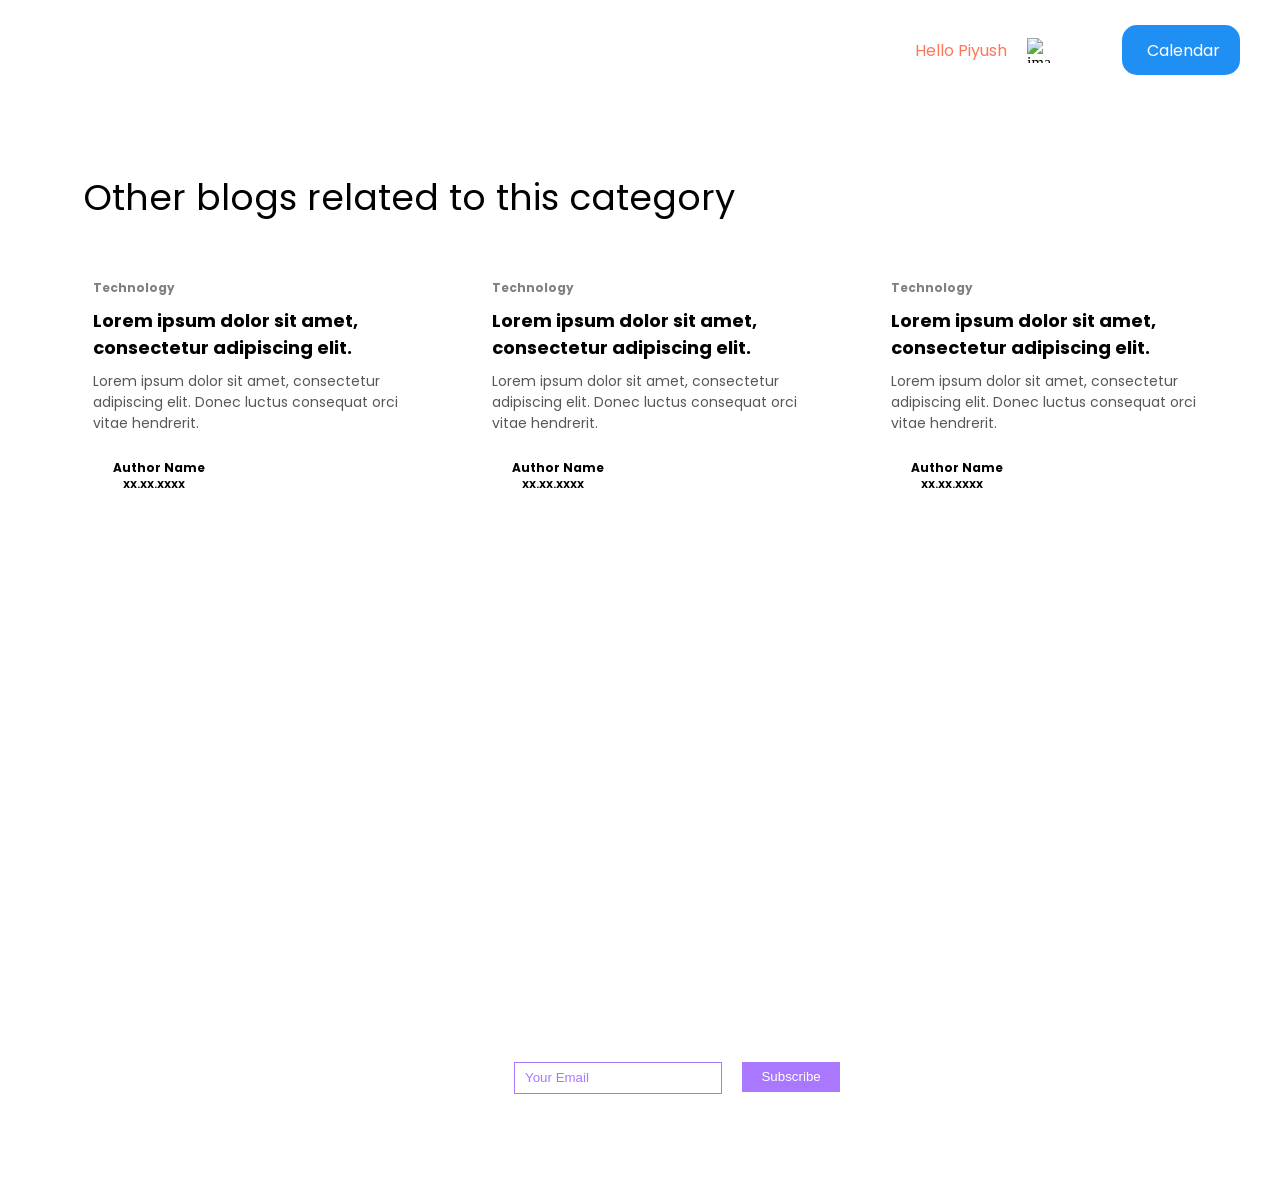
==== blog.html @ 128f9969 "Dark mode #132" ====
<!DOCTYPE html>
<html lang="en">

<head>
    <meta charset="UTF-8">
    <meta http-equiv="X-UA-Compatible" content="IE=edge">
    <meta name="viewport" content="width=device-width, initial-scale=1.0">
    <link rel="stylesheet" href="./css/desktop_9.css">
    <link rel="preconnect" href="https://fonts.googleapis.com">
    <link rel="preconnect" href="https://fonts.gstatic.com" crossorigin>
    <script src="./js/blog.js"></script>
    <link href="https://fonts.googleapis.com/css2?family=Poppins:wght@300;400;600&display=swap" rel="stylesheet">
    <link rel="shortcut icon" href="./img/favicon.ico" type="image/x-icon">
    <title>Blogzen</title>
</head>

<body>
    <nav> 
        <div class="logo_container">
            <a href="">
                <div class="logo_image"><img src="/assests/blogzen_logo.svg" alt=""></div>
                <div class="logo_text"><img src="/assests/blogzen_text.svg" alt=""></div>
            </a>
        </div>
        

        <div class="profile">
            <div class="profile_image_nav"><img src="/assests/profile_image_large.png" alt=""></div>
            <a href="">
                <div class="profile_name">Hello Piyush</div>
                <img src="/assests/down_arrow.svg" alt="">
            </a>
            <img src="assests/moon.png" alt="image" id="themeImg">
        </div>
        <div class="calendar_container">
            <a href="">
                <div class="calendar_icon"><img src="/assests/calender_icon.svg" alt=""></div>
                <div class="calendar_text">Calendar</div>
            </a>
        </div>
    </nav>

<!-- -------------------------------------------------------------------------------------------------------------------------- -->

    <div id="blog">
    
    </div>

        <!-- ------------------------------------------------------------------------------------------------------------------->
       <div class="other_blogs">
            <div class="title_related_blogs">Other blogs related to this category</div>
            <div class="blogs_related">
                <!-- <button><img src="assests/left_arrow.png" alt=""></button> -->
                <div class="blog">
                    <img src="/assests/Rectangle 20.png" alt="">
                    <h4>Technology</h4>
                    <h3>Lorem ipsum dolor sit amet, consectetur adipiscing elit.</h3>
                    <p>Lorem ipsum dolor sit amet, consectetur adipiscing elit. Donec luctus consequat orci vitae
                        hendrerit.</p>
                    <div class="profile_section">
                        <img src="/assests/profile_image_large.png" alt="">
                        <div class="profile_details">
                            <h4>Author Name</h4>
                            <h5>XX.XX.XXXX</h5>
                        </div>
                    </div>
                </div>
                <div class="blog">
                    <img src="/assests/Rectangle 21.png" alt="">
                    <h4>Technology</h4>
                    <h3>Lorem ipsum dolor sit amet, consectetur adipiscing elit.</h3>
                    <p>Lorem ipsum dolor sit amet, consectetur adipiscing elit. Donec luctus consequat orci vitae
                        hendrerit.</p>
                    <div class="profile_section">
                        <img src="/assests/profile_image_large.png" alt="">
                        <div class="profile_details">
                            <h4>Author Name</h4>
                            <h5>XX.XX.XXXX</h5>
                        </div>
                    </div>
                </div>
               
                <div class="blog">
                    <img src="/assests/Rectangle 20.png" alt="">
                    <h4>Technology</h4>
                    <h3>Lorem ipsum dolor sit amet, consectetur adipiscing elit.</h3>
                    <p>Lorem ipsum dolor sit amet, consectetur adipiscing elit. Donec luctus consequat orci vitae
                        hendrerit.</p>
                    <div class="profile_section">
                        <img src="/assests/profile_image_large.png" alt="">
                        <div class="profile_details">
                            <h4>Author Name</h4>
                            <h5>XX.XX.XXXX</h5>
                        </div>
                    </div>
                </div>
            </div>
        </div>
    </div>
    <div class="footer">
        <div class="socials">
            <div class="footer_title">Follow us on our socials</div>
            <div class="icons">
                <div class="icon"><a href=""><img src="assests/instagram.svg" alt=""></a></div>
                <div class="icon"><a href=""><img src="assests/twitter.svg" alt=""></a></div>
                <div class="icon"><a href=""><img src="assests/spotify.svg" alt=""></a></div>
            </div>
        </div>
        <div class="newsletter">
            <div class="footer_title">Subscribe to our newsletter</div>
            <form>
                <input type="text" id="emailId" name="email" placeholder="Your Email">
                <button type="submit">Subscribe</button>
            </form>
        </div>
        <div class="contact">
            <div class="footer_title">Contact Us</div>
            <h2><a href="mailto:Blogzen@gmail.com">Blogzen@gmail.com</a></h2>
        </div>
    </div>
    <script src="js/theme.js"></script>
</body>

</html>
---- css/desktop_9.css ----
* {
    margin: 0;
    padding: 0;
}
:root{
    --element-color: black;
    --element1-color: #808080;
    --element2-color:#000000a8;

}

.darktheme{
    --element-color:white;
    --element1-color:#9DB2BF;
    --element2-color: #DDE6ED;
    background-color: black;
    color: white;

}
#themeImg{
    width: 25px;
    height: 25px;
    border: none;
    padding: 10px;
}


nav {
    height: 80px;
    display: flex;
    padding-top: 10px;
}

.logo_container {
    display: flex;
    text-align: center;
    margin: auto 0;
}

.profile_image_nav img {
    height: 26px;
}

.logo_image img {
    height: 56px;
    margin-left: 40px;
    margin-top: 5px;
}

.logo_container a {
    display: flex;
    text-decoration: none;
}

.logo_text img {
    height: 56px;
    margin-top: 10px;
    margin-left: 10px;
}

.profile {
    display: flex;
    align-items: center;
    justify-content: center;
    margin-left: auto;
}

.profile img {
    margin-left: 5px;
}

.profile a {
    display: flex;
    text-decoration: none;
    color: #FF765D;
}

.profile_name {
    font-family: 'Poppins', sans-serif;
    font-size: 16px;
    margin-left: 10px;
}

.calendar_container {
    display: flex;
    align-items: center;
    justify-content: center;
    margin: auto 0;
    margin-left: 60px;
    margin-right: 40px;
    height: 30px;
    background-color: #208FF4;
    padding-top: 10px;
    padding-bottom: 10px;
    padding-left: 20px;
    padding-right: 20px;
    border-radius: 15px;
    color: #ffffff;
}

.calendar_container a {
    display: flex;
    text-decoration: none;
    color: #ffffff;
}

.calendar_text {
    font-family: 'Poppins', sans-serif;
    font-size: 16px;
    margin-left: 5px;
}

.title_container {
    width: 90%;
    margin: 0 auto;
    margin-left: 112px;
    margin-top: 30px;
}

.category {
    color: var(--element1-color);
    font-family: 'Poppins', sans-serif;
    font-size: 16px;
    font-weight: 600;
}

.title {
    color: var(--element-color);
    font-family: 'Poppins', sans-serif;
    font-size: 36px;
    width: 50%;
    font-weight: 600;
}

.info {
    color: var(--element1-color);
    font-family: 'Poppins', sans-serif;
    font-size: 16px;
    font-weight: lighter;
}

.author_details {
    display: flex;
    margin-top: 20px;
    align-items: center;
    white-space: pre;
}

.other_details {
    color: var(--element1-color);
    font-family: 'Poppins', sans-serif;
    font-size: 16px;
    font-weight: lighter;
}

.profile_image img {
    height: 56px;
    align-items: center
}

.title_container hr {
    width: 94%;
    margin-top: 40px;
    margin-bottom: 40px;
    border-top: 1px solid var(--element1-color);
}

.blog_content {
    width: 85%;
    margin: 0 auto;
}

.text_section p {
    font-family: 'Poppins', sans-serif;
    font-size: 24px;
    margin-top: 50px;
    margin-bottom: 50px;
    width: 90%;
    font-size: 20px;
}

.text_section img {
    border-radius: 15px;
    width: 100%;
    height: 100%;
    object-fit: cover;
}

.video_section img {
    margin-top: 40px;
    margin-bottom: 40px;
    border-radius: 15px;
    width: 100%;
    height: 100%;
    object-fit: cover;
}

.buttons_l_c {
    float: right;
    display: flex;
    align-items: center;
    margin-top: 20px;
    margin-bottom: 20px;
}

.like_comment_section hr {
    width: auto;
}

.buttons_l_c {
    display: flex;
    color: #7233dfad;
    margin-right: 20px;
}

.below {
    margin-top: 80px;
}

.other_blogs title {
    margin-top: 40px;
}

.other_blogs{
    margin-left: 6.5%;
}

.comment_icon {
    margin-left: 20px;
}

.like_icon {
    margin-right: 5px;
}

.blogs_related {
    width: 100%;
    display: flex;
    flex-wrap: nowrap;
    height: 620px;
    overflow-x: auto;
}

/* .blogs_related button{
    background-color: transparent;
    border: none;
    margin-right: 10px;
} */

.blogs_related::-webkit-scrollbar {
    display: none;
}

.title_related_blogs {
    margin-top: 80px;
    color: var(--element-color);
    font-family: 'Poppins', sans-serif;
    font-size: 36px;
}

.blog {
    margin-right: 80px;
    width: 380px;
    height: 580px;
}

.blog img {
    margin-top: 30px;
    margin-bottom: 20px;
}

.blog h4 {
    color: var(--element1-color);
    font-family: 'Poppins', sans-serif;
    font-size: 12px;
    margin-left: 10px;
}

.blog h3 {
    color: var(--element-color);
    font-family: 'Poppins', sans-serif;
    font-size: 18px;
    margin-left: 10px;
    margin-top: 10px;
}

.blog p {
    color: var(--element2-color);
    font-family: 'Poppins', sans-serif;
    font-size: 14px;
    margin-left: 10px;
    margin-top: 10px;
}


.profile_section {
    display: flex;
}

.profile_section img {
    margin-top: 20px;
    margin-left: 10px;
    height: 44px;
}

.profile_details {
    display: flex;
    align-items: center;
    flex-direction: column;
    margin: auto 0;
    margin-left: 10px;
}

.profile_details h4 {
    color: var(--element-color);
    font-family: 'Poppins', sans-serif;
    font-size: 12px;
}

.profile_details h5 {
    color: var(--element-color);
    font-family: 'Poppins', sans-serif;
    font-size: 10px;
}

.footer {
    background-size: cover;
    background-position: center;
    background-attachment: fixed;
    background-image: url(../assests//footer_bg.png);
    padding-left: 80px;
    padding-right: 80px;
    margin-top: 80px;
    display: flex;
    flex-wrap: wrap;
    justify-content: space-between;
    align-items: center;
    height: 260px;
    background-repeat: no-repeat, repeat;
}

.footer_title {
    color: #ffffff;
    font-family: 'Poppins', sans-serif;
    font-size: 24px;
}

.newsletter form {
    display: flex;
    flex-wrap: wrap;
    justify-content: space-between;
    margin-top: 10px;
}

.newsletter form input {
    width: 60%;
    border: none;
    height: 30px;
    padding-left: 10px;
    border: 1px solid #AA77FF;
    background-color: transparent;
    color: #ffffff;
}

::placeholder {
    color: #AA77FF;
}

.newsletter form button {
    width: 30%;
    background-color: #AA77FF;
    border: none;
    height: 30px;
    color: #ffffff;
    cursor: pointer;
}

.contact h2 {
    color: #ffffff;
    font-size: 20px;
    font-family: 'Poppins', sans-serif;
    font-weight: 200;
    margin-top: 10px;
}

.contact h2 a{
    text-decoration: none;
    color: #ffffff;
}

.icons {
    display: flex;
    flex-wrap: wrap;
    justify-content: space-between;
    width: 60%;
    margin-top: 10px;
}

.video{
    margin-left: 4rem;
     width: 90%;
     height: 50%;
     border-radius: 2rem;
}
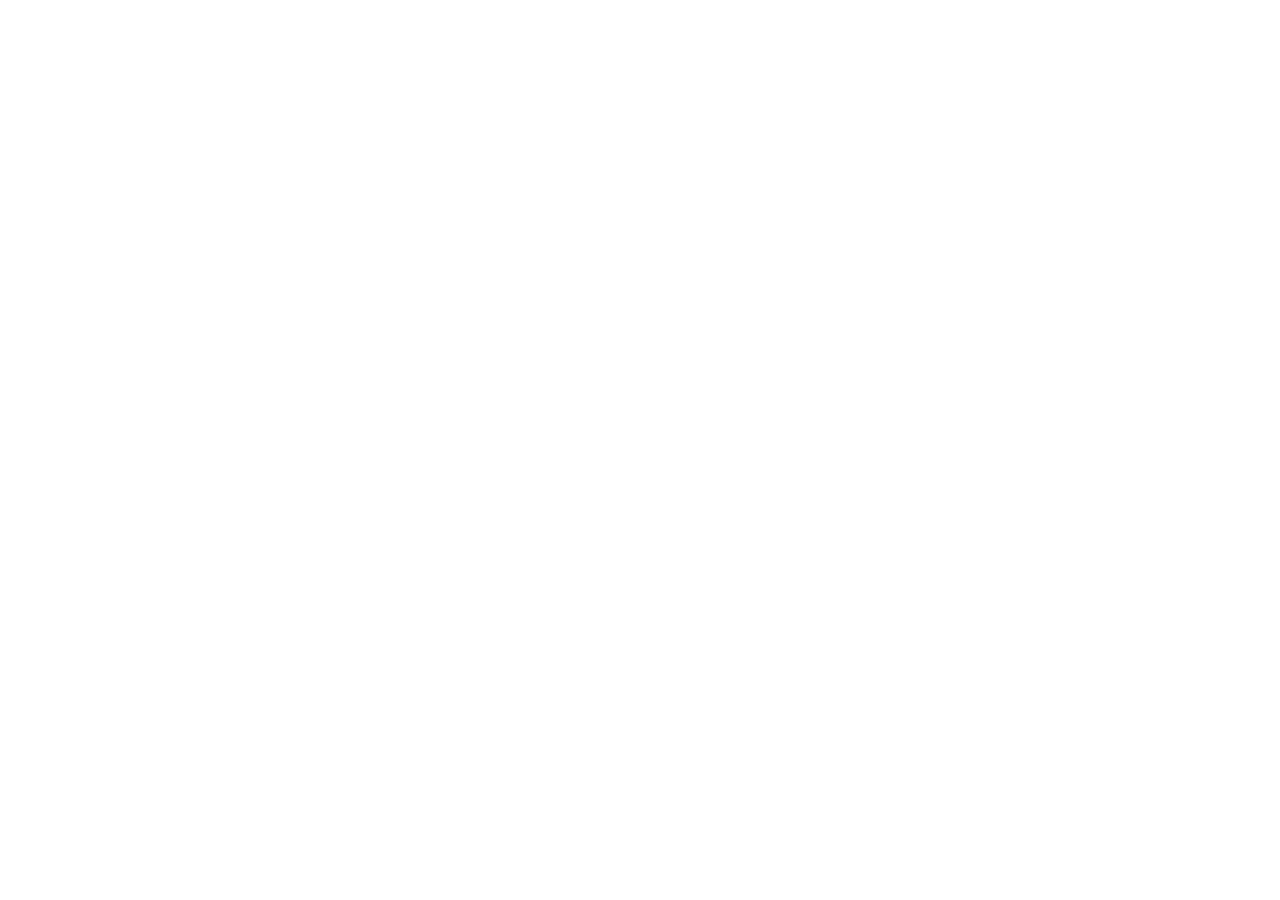
==== commit 624b7b39: "Changed the title from 'Document' to 'Blogzen' , changed the title on page from blogzen to Blogzen a" ====
--- a/blog.html
+++ b/blog.html
@@ -1,4 +1,4 @@
-<!DOCTYPE html>
+<!-- <!DOCTYPE html>
 <html lang="en">
 
 <head>
@@ -40,17 +40,17 @@
         </div>
     </nav>
 
-<!-- -------------------------------------------------------------------------------------------------------------------------- -->
+
 
     <div id="blog">
     
     </div>
 
-        <!-- ------------------------------------------------------------------------------------------------------------------->
+        
        <div class="other_blogs">
             <div class="title_related_blogs">Other blogs related to this category</div>
             <div class="blogs_related">
-                <!-- <button><img src="assests/left_arrow.png" alt=""></button> -->
+               
                 <div class="blog">
                     <img src="/assests/Rectangle 20.png" alt="">
                     <h4>Technology</h4>
@@ -121,4 +121,4 @@
     <script src="js/theme.js"></script>
 </body>
 
-</html>+</html> -->
--- a/css/desktop_9.css
+++ b/css/desktop_9.css
@@ -164,6 +164,28 @@
     margin-bottom: 40px;
     border-top: 1px solid var(--element1-color);
 }
+::-webkit-scrollbar {
+    width: 10px;
+  
+  }
+  
+  /* Track */
+  ::-webkit-scrollbar-track {
+    background: white;
+  
+  }
+  ::-webkit-scrollbar:hover {
+    background: white;
+    width:10px;
+  }
+  /* Handle */
+  ::-webkit-scrollbar-thumb {
+    background: #7D41E2;
+    
+    border-radius: 80px; 
+  }
+  
+   
 
 .blog_content {
     width: 85%;
@@ -401,4 +423,4 @@
      width: 90%;
      height: 50%;
      border-radius: 2rem;
-}+}
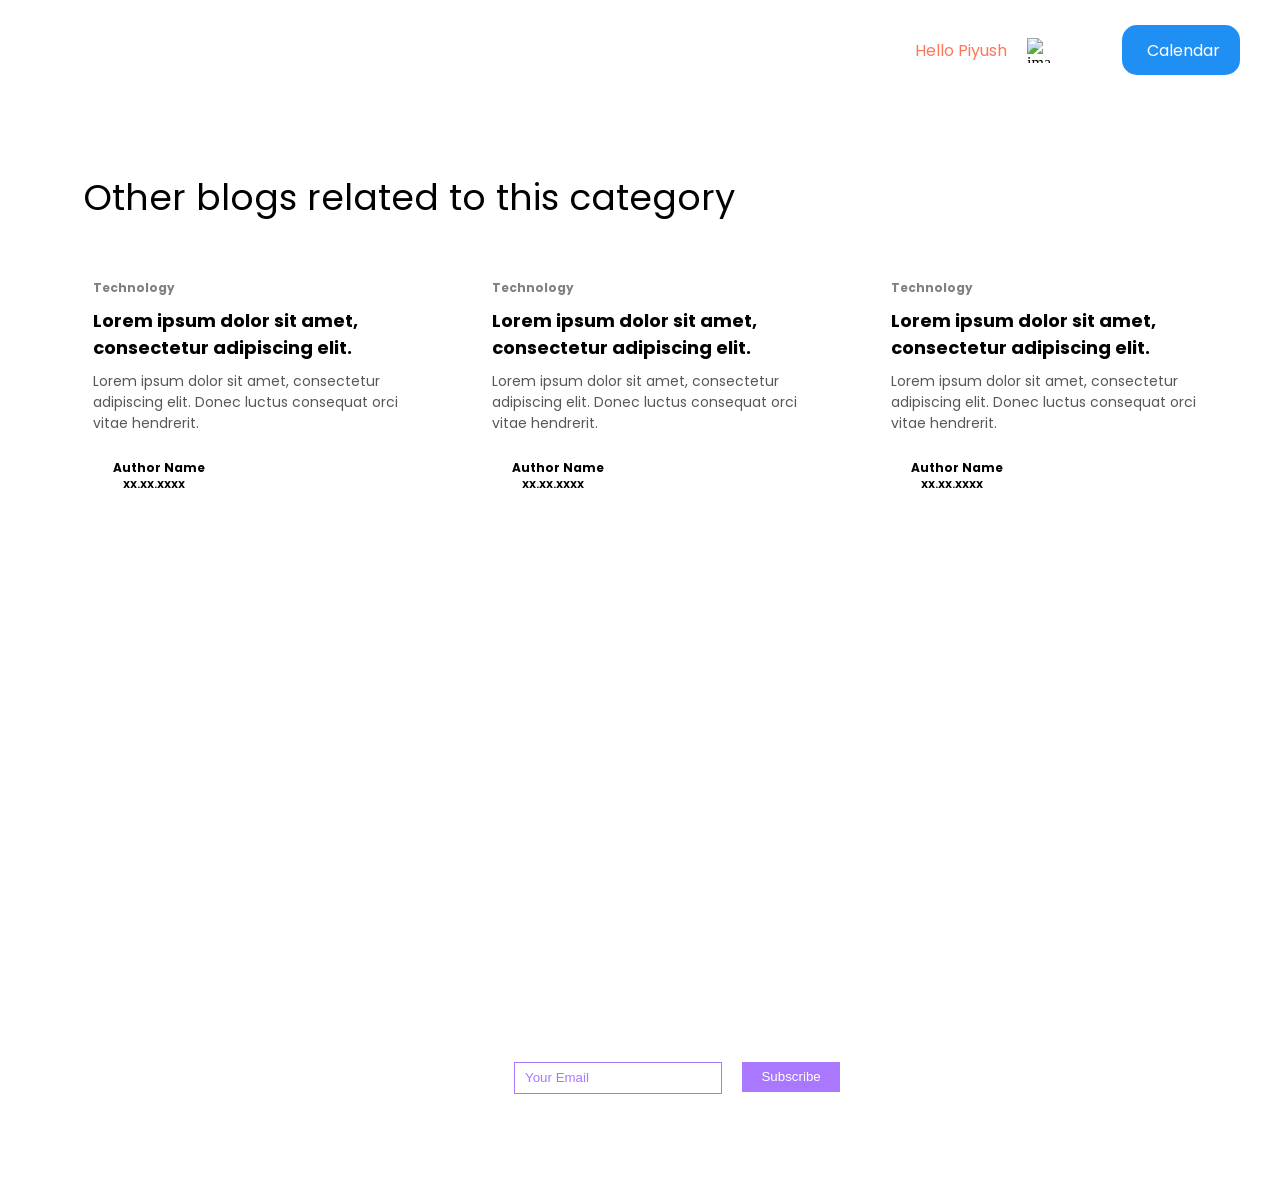
==== commit f45e1cb4: "Updated the location of search bar" ====
--- a/blog.html
+++ b/blog.html
@@ -1,4 +1,4 @@
-<!-- <!DOCTYPE html>
+<!DOCTYPE html>
 <html lang="en">
 
 <head>
@@ -121,4 +121,4 @@
     <script src="js/theme.js"></script>
 </body>
 
-</html> -->+</html>
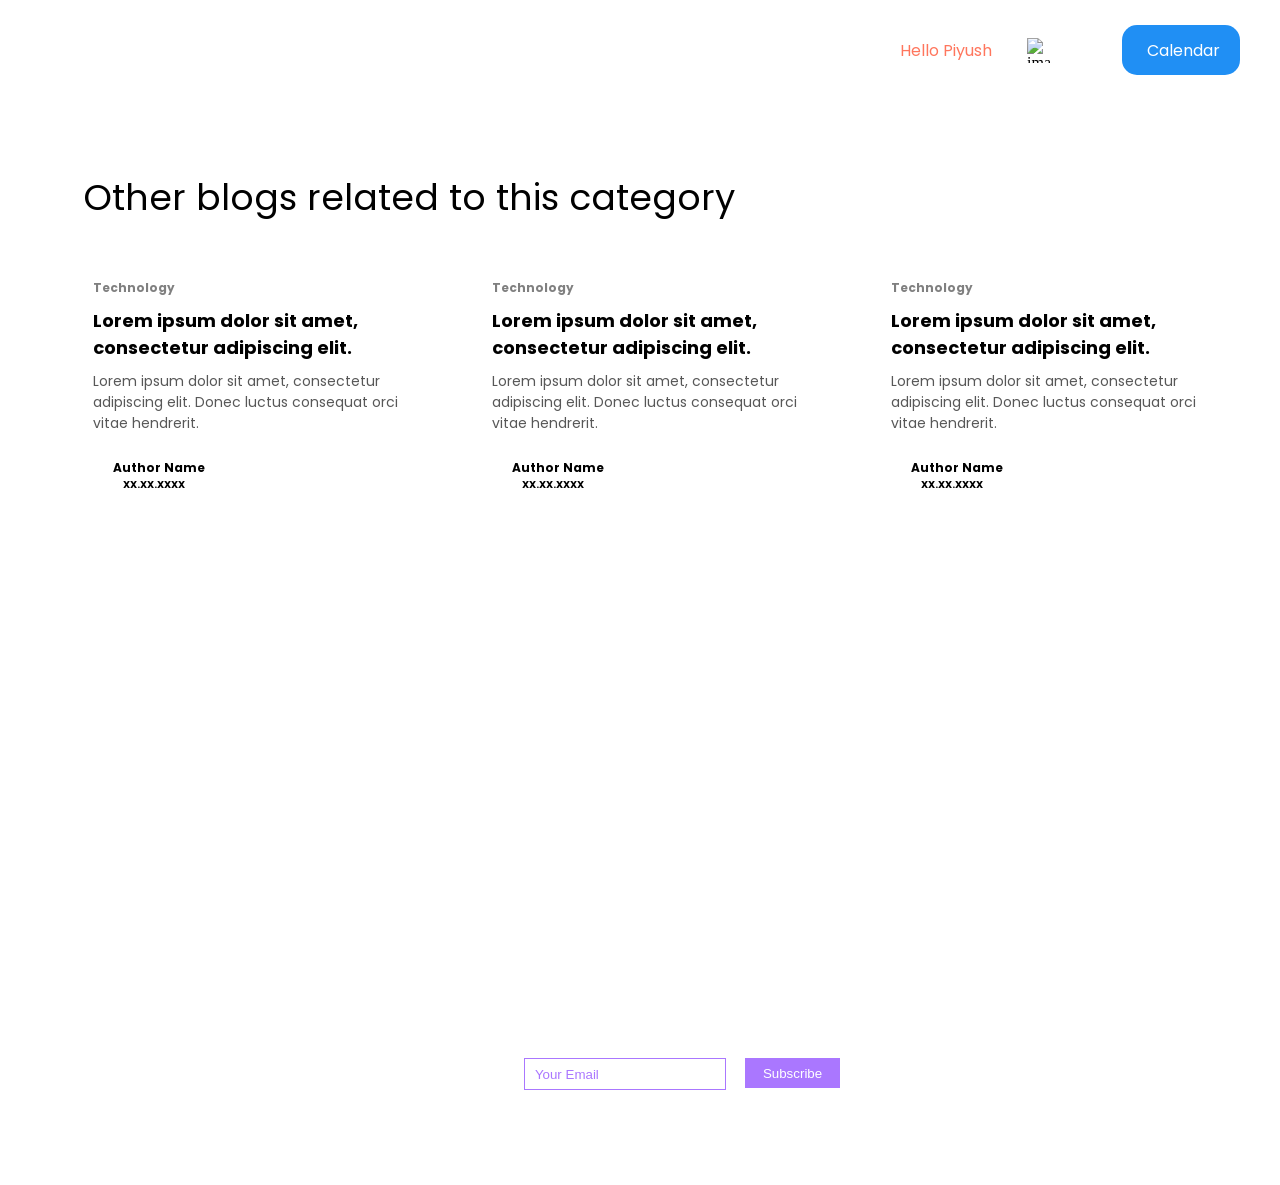
==== commit 503a9b61: "fixed footer and nav buttons" ====
--- a/blog.html
+++ b/blog.html
@@ -30,7 +30,7 @@
                 <div class="profile_name">Hello Piyush</div>
                 <img src="/assests/down_arrow.svg" alt="">
             </a>
-            <img src="assests/moon.png" alt="image" id="themeImg">
+            <img src="assests/moon.png" alt="image" id="themeImg" style="margin-left: 20px; cursor: pointer;">
         </div>
         <div class="calendar_container">
             <a href="">
@@ -99,7 +99,7 @@
     </div>
     <div class="footer">
         <div class="socials">
-            <div class="footer_title">Follow us on our socials</div>
+            <div class="footer_titles">Follow us on our socials</div>
             <div class="icons">
                 <div class="icon"><a href=""><img src="assests/instagram.svg" alt=""></a></div>
                 <div class="icon"><a href=""><img src="assests/twitter.svg" alt=""></a></div>
@@ -107,15 +107,15 @@
             </div>
         </div>
         <div class="newsletter">
-            <div class="footer_title">Subscribe to our newsletter</div>
+            <div class="footer_titles">Subscribe to our newsletter</div>
             <form>
                 <input type="text" id="emailId" name="email" placeholder="Your Email">
                 <button type="submit">Subscribe</button>
             </form>
         </div>
         <div class="contact">
-            <div class="footer_title">Contact Us</div>
-            <h2><a href="mailto:Blogzen@gmail.com">Blogzen@gmail.com</a></h2>
+            <div class="footer_titles">Contact Us</div>
+            <a href="mailto:Blogzen@gmail.com"><div class="mail">Blogzen@gmail.com</div></a>
         </div>
     </div>
     <script src="js/theme.js"></script>
--- a/css/desktop_9.css
+++ b/css/desktop_9.css
@@ -6,10 +6,11 @@
     --element-color: black;
     --element1-color: #808080;
     --element2-color:#000000a8;
-
+    --txtColor1: #000000a8;
 }
 
 .darktheme{
+    --txtColor1: white;
     --element-color:white;
     --element1-color:#9DB2BF;
     --element2-color: #DDE6ED;
@@ -361,10 +362,11 @@
     background-repeat: no-repeat, repeat;
 }
 
-.footer_title {
+.footer_titles{
     color: #ffffff;
     font-family: 'Poppins', sans-serif;
     font-size: 24px;
+    font-weight: 600 !important;
 }
 
 .newsletter form {
@@ -397,15 +399,15 @@
     cursor: pointer;
 }
 
-.contact h2 {
+.footer a .mail{
     color: #ffffff;
     font-size: 20px;
     font-family: 'Poppins', sans-serif;
-    font-weight: 200;
-    margin-top: 10px;
-}
-
-.contact h2 a{
+    font-weight: 600 !important;
+    margin-top: 10px;
+}
+
+.contact a{
     text-decoration: none;
     color: #ffffff;
 }
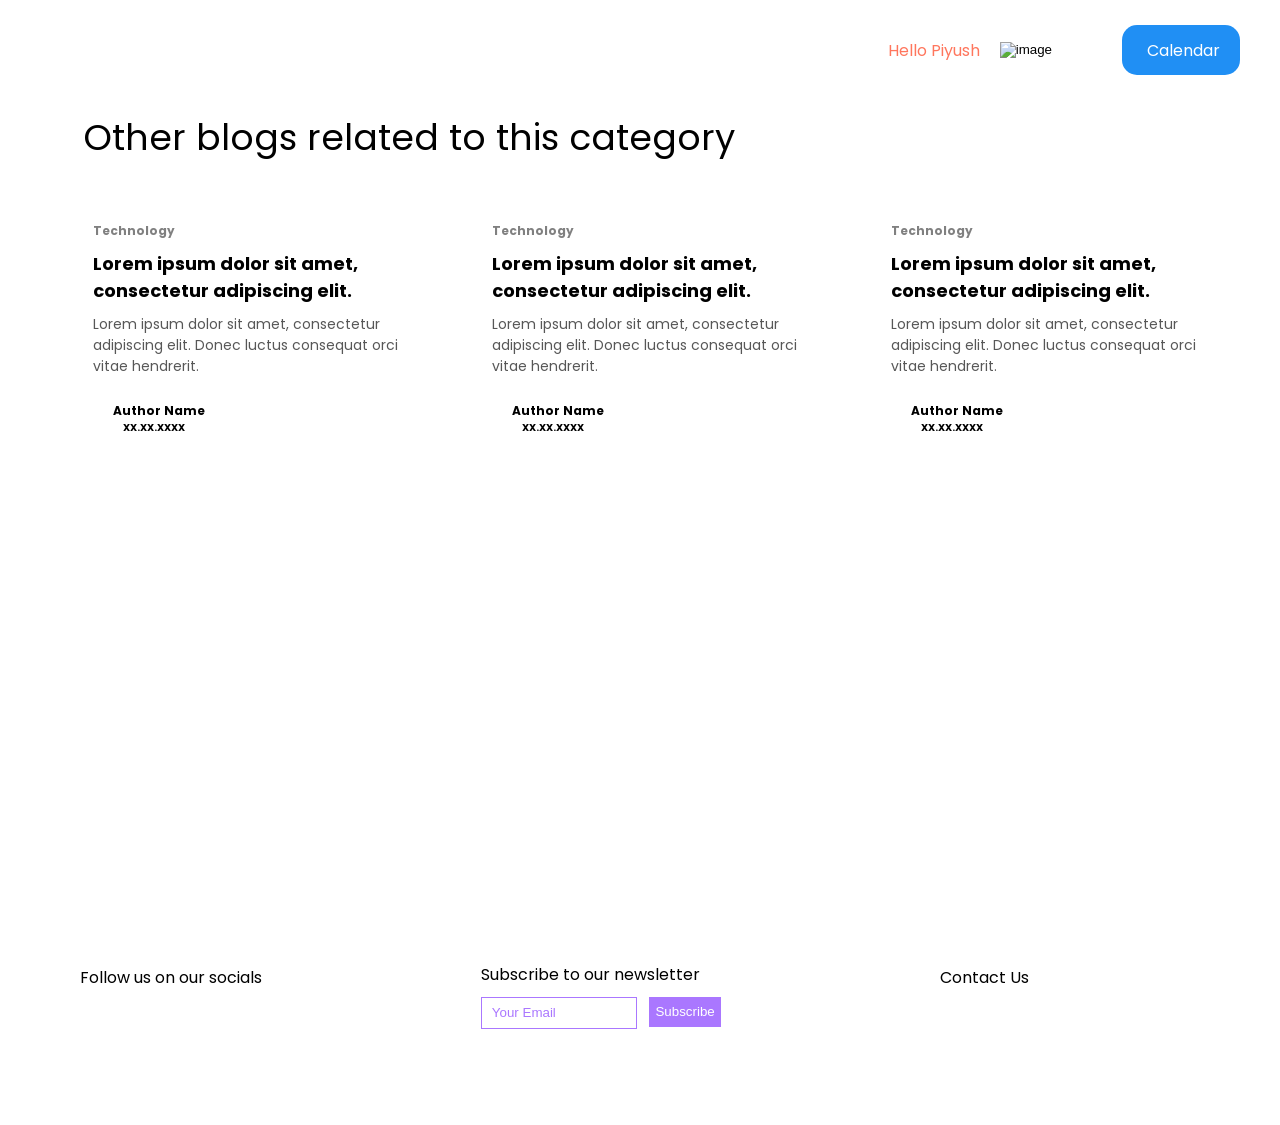
==== commit ffed79c6: "fixed navbar(darktheme issue resolved)" ====
--- a/blog.html
+++ b/blog.html
@@ -11,18 +11,30 @@
     <script src="./js/blog.js"></script>
     <link href="https://fonts.googleapis.com/css2?family=Poppins:wght@300;400;600&display=swap" rel="stylesheet">
     <link rel="shortcut icon" href="./img/favicon.ico" type="image/x-icon">
+    <link rel="stylesheet" href="./css/navbar.css">
+    <script>
+        function toggleTheme() {
+            var navbar = document.getElementById("navbar");
+            navbar.classList.toggle("dark");
+        }
+    </script>
     <title>Blogzen</title>
+    <style>
+        .other_blogs {
+            margin-top: 110px;
+        }
+    </style>
 </head>
 
 <body>
-    <nav> 
+    <nav class="navbar" id="navbar">
         <div class="logo_container">
             <a href="">
                 <div class="logo_image"><img src="/assests/blogzen_logo.svg" alt=""></div>
                 <div class="logo_text"><img src="/assests/blogzen_text.svg" alt=""></div>
             </a>
         </div>
-        
+
 
         <div class="profile">
             <div class="profile_image_nav"><img src="/assests/profile_image_large.png" alt=""></div>
@@ -30,7 +42,9 @@
                 <div class="profile_name">Hello Piyush</div>
                 <img src="/assests/down_arrow.svg" alt="">
             </a>
-            <img src="assests/moon.png" alt="image" id="themeImg" style="margin-left: 20px; cursor: pointer;">
+            <button class="themechangebtn" onclick="toggleTheme()">
+                <img src="assests/moon.png" alt="image" id="themeImg">
+            </button>
         </div>
         <div class="calendar_container">
             <a href="">
@@ -43,63 +57,63 @@
 
 
     <div id="blog">
-    
+
     </div>
 
-        
-       <div class="other_blogs">
-            <div class="title_related_blogs">Other blogs related to this category</div>
-            <div class="blogs_related">
-               
-                <div class="blog">
-                    <img src="/assests/Rectangle 20.png" alt="">
-                    <h4>Technology</h4>
-                    <h3>Lorem ipsum dolor sit amet, consectetur adipiscing elit.</h3>
-                    <p>Lorem ipsum dolor sit amet, consectetur adipiscing elit. Donec luctus consequat orci vitae
-                        hendrerit.</p>
-                    <div class="profile_section">
-                        <img src="/assests/profile_image_large.png" alt="">
-                        <div class="profile_details">
-                            <h4>Author Name</h4>
-                            <h5>XX.XX.XXXX</h5>
-                        </div>
+
+    <div class="other_blogs">
+        <div class="title_related_blogs">Other blogs related to this category</div>
+        <div class="blogs_related">
+
+            <div class="blog">
+                <img src="/assests/Rectangle 20.png" alt="">
+                <h4>Technology</h4>
+                <h3>Lorem ipsum dolor sit amet, consectetur adipiscing elit.</h3>
+                <p>Lorem ipsum dolor sit amet, consectetur adipiscing elit. Donec luctus consequat orci vitae
+                    hendrerit.</p>
+                <div class="profile_section">
+                    <img src="/assests/profile_image_large.png" alt="">
+                    <div class="profile_details">
+                        <h4>Author Name</h4>
+                        <h5>XX.XX.XXXX</h5>
                     </div>
                 </div>
-                <div class="blog">
-                    <img src="/assests/Rectangle 21.png" alt="">
-                    <h4>Technology</h4>
-                    <h3>Lorem ipsum dolor sit amet, consectetur adipiscing elit.</h3>
-                    <p>Lorem ipsum dolor sit amet, consectetur adipiscing elit. Donec luctus consequat orci vitae
-                        hendrerit.</p>
-                    <div class="profile_section">
-                        <img src="/assests/profile_image_large.png" alt="">
-                        <div class="profile_details">
-                            <h4>Author Name</h4>
-                            <h5>XX.XX.XXXX</h5>
-                        </div>
+            </div>
+            <div class="blog">
+                <img src="/assests/Rectangle 21.png" alt="">
+                <h4>Technology</h4>
+                <h3>Lorem ipsum dolor sit amet, consectetur adipiscing elit.</h3>
+                <p>Lorem ipsum dolor sit amet, consectetur adipiscing elit. Donec luctus consequat orci vitae
+                    hendrerit.</p>
+                <div class="profile_section">
+                    <img src="/assests/profile_image_large.png" alt="">
+                    <div class="profile_details">
+                        <h4>Author Name</h4>
+                        <h5>XX.XX.XXXX</h5>
                     </div>
                 </div>
-               
-                <div class="blog">
-                    <img src="/assests/Rectangle 20.png" alt="">
-                    <h4>Technology</h4>
-                    <h3>Lorem ipsum dolor sit amet, consectetur adipiscing elit.</h3>
-                    <p>Lorem ipsum dolor sit amet, consectetur adipiscing elit. Donec luctus consequat orci vitae
-                        hendrerit.</p>
-                    <div class="profile_section">
-                        <img src="/assests/profile_image_large.png" alt="">
-                        <div class="profile_details">
-                            <h4>Author Name</h4>
-                            <h5>XX.XX.XXXX</h5>
-                        </div>
+            </div>
+
+            <div class="blog">
+                <img src="/assests/Rectangle 20.png" alt="">
+                <h4>Technology</h4>
+                <h3>Lorem ipsum dolor sit amet, consectetur adipiscing elit.</h3>
+                <p>Lorem ipsum dolor sit amet, consectetur adipiscing elit. Donec luctus consequat orci vitae
+                    hendrerit.</p>
+                <div class="profile_section">
+                    <img src="/assests/profile_image_large.png" alt="">
+                    <div class="profile_details">
+                        <h4>Author Name</h4>
+                        <h5>XX.XX.XXXX</h5>
                     </div>
                 </div>
             </div>
         </div>
     </div>
+    </div>
     <div class="footer">
         <div class="socials">
-            <div class="footer_titles">Follow us on our socials</div>
+            <div class="footer_title">Follow us on our socials</div>
             <div class="icons">
                 <div class="icon"><a href=""><img src="assests/instagram.svg" alt=""></a></div>
                 <div class="icon"><a href=""><img src="assests/twitter.svg" alt=""></a></div>
@@ -107,15 +121,15 @@
             </div>
         </div>
         <div class="newsletter">
-            <div class="footer_titles">Subscribe to our newsletter</div>
+            <div class="footer_title">Subscribe to our newsletter</div>
             <form>
                 <input type="text" id="emailId" name="email" placeholder="Your Email">
                 <button type="submit">Subscribe</button>
             </form>
         </div>
         <div class="contact">
-            <div class="footer_titles">Contact Us</div>
-            <a href="mailto:Blogzen@gmail.com"><div class="mail">Blogzen@gmail.com</div></a>
+            <div class="footer_title">Contact Us</div>
+            <h2><a href="mailto:Blogzen@gmail.com">Blogzen@gmail.com</a></h2>
         </div>
     </div>
     <script src="js/theme.js"></script>
--- a/css/navbar.css
+++ b/css/navbar.css
@@ -0,0 +1,183 @@
+@import url("https://fonts.googleapis.com/css2?family=Baloo+Bhaina+2:wght@500&display=swap");
+@import url("https://fonts.googleapis.com/css2?family=Roboto&display=swap");
+@import url('https://fonts.googleapis.com/css2?family=Poppins:wght@500;600;700&display=swap');
+
+::-webkit-scrollbar {
+    width: 10px;
+
+}
+
+/* Track */
+::-webkit-scrollbar-track {
+    background: white;
+
+}
+::-webkit-scrollbar:hover {
+    background: white;
+    width:10px;
+}
+/* Handle */
+::-webkit-scrollbar-thumb {
+    background: #7D41E2;
+
+    border-radius: 80px;
+}
+
+/* Handle on hover */
+  ::-webkit-scrollbar-thumb:hover {
+
+
+  }
+
+  
+
+*{
+    margin: 0;
+    padding: 0;
+}
+
+
+body{
+    overflow-x: hidden;
+    font-family: 'Poppins', sans-serif;
+    /* background-color: black; */
+
+}
+.darktheme{
+    --element-color:white;
+    --element1-color:#9DB2BF;
+    --element2-color: #DDE6ED;
+    background-color: black;
+    color: white;
+    transition: all 1s;
+
+}
+
+#themeImg {
+    cursor: pointer;
+    width: 25px;
+    height: 25px;
+    border: none;
+}
+
+.themechangebtn {
+    background-color: transparent;
+    border: transparent;
+}
+
+.navbar.dark {
+    background-color: black;
+}
+
+.navbar {
+
+    width: 100vw;
+    height: 80px;
+    left: 0px;
+    top: 0px;
+    display: flex;
+    justify-content: space-between;
+    background-color: white;
+    transition: background-color 1s ease;
+    z-index: 9999;
+    position: fixed;
+}
+
+/* Sec-1 ~~~~~~~~~~~~~~~~~~~~~~~~~~~~~~~~~~~~~~~~~~~~~~~~~~~~~~~~~~~~~~~~~~~~~~~~~~~~~~~~~~~~~~~~~~~~~~~~~~~~ */
+.navs1 {
+    /* border: 1px solid black; */
+    width: 15vw;
+    height: 80px;
+    display: flex;
+    align-items: center;
+    margin-left: 3.5vw;
+}
+
+.navs1 img {
+    /* border: 1px solid black; */
+    width: 3vw;
+    height: 3vw;
+    border-radius: 10vw;
+}
+
+.navs1 a {
+    text-decoration: none;
+    color: #7D41E2;
+}
+
+.span1 {
+    margin-left: 1vw;
+    font-size: 2em;
+    font-weight: bold;
+    color: #7D41E2;
+}
+
+.span2 {
+    font-size: 2em;
+    font-weight: bolder;
+    color: #7D41E2;
+}
+
+
+
+
+
+
+/* Sec-2 ~~~~~~~~~~~~~~~~~~~~~~~~~~~~~~~~~~~~~~~~~~~~~~~~~~~~~~~~~~~~~~~~~~~~~~~~~~~~~~~~~~~~~~~~~~~~~~~~~~~~ */
+.navs2 {
+    /* border: 1px solid black; */
+    width: 25vw;
+    height: 80px;
+    display: flex;
+    align-items: center;
+    margin-right: 1vw;
+}
+
+.navs2>img {
+    cursor: pointer;
+    width: 2vw;
+    height: 2vw;
+    margin: 0 0.5vw;
+
+}
+
+.navbtn1 {
+    cursor: pointer;
+    height: 2vw;
+    width: 7vw;
+    margin: 0 1vw;
+    border-radius: 0.5vw;
+    border: 1px solid whitesmoke;
+    background-color: #7D41E2;
+    font-size: 0.7em;
+
+
+}
+
+.navbtn2 {
+    cursor: pointer;
+    height: 2vw;
+    width: 9vw;
+    margin: 0 1vw;
+    border-radius: 0.5vw;
+    border: none;
+    background-color: #2a95f6;
+    display: flex;
+    align-items: center;
+    justify-content: center;
+}
+
+.navbtn2>img {
+    border: 1px solid black;
+    width: 1vw;
+    height: 1vw;
+    /* margin: 0 0.5vw; */
+}
+
+.navbtn2 span {
+    margin-left: 0.3vw;
+}
+
+.txtColor {
+    color: white;
+}
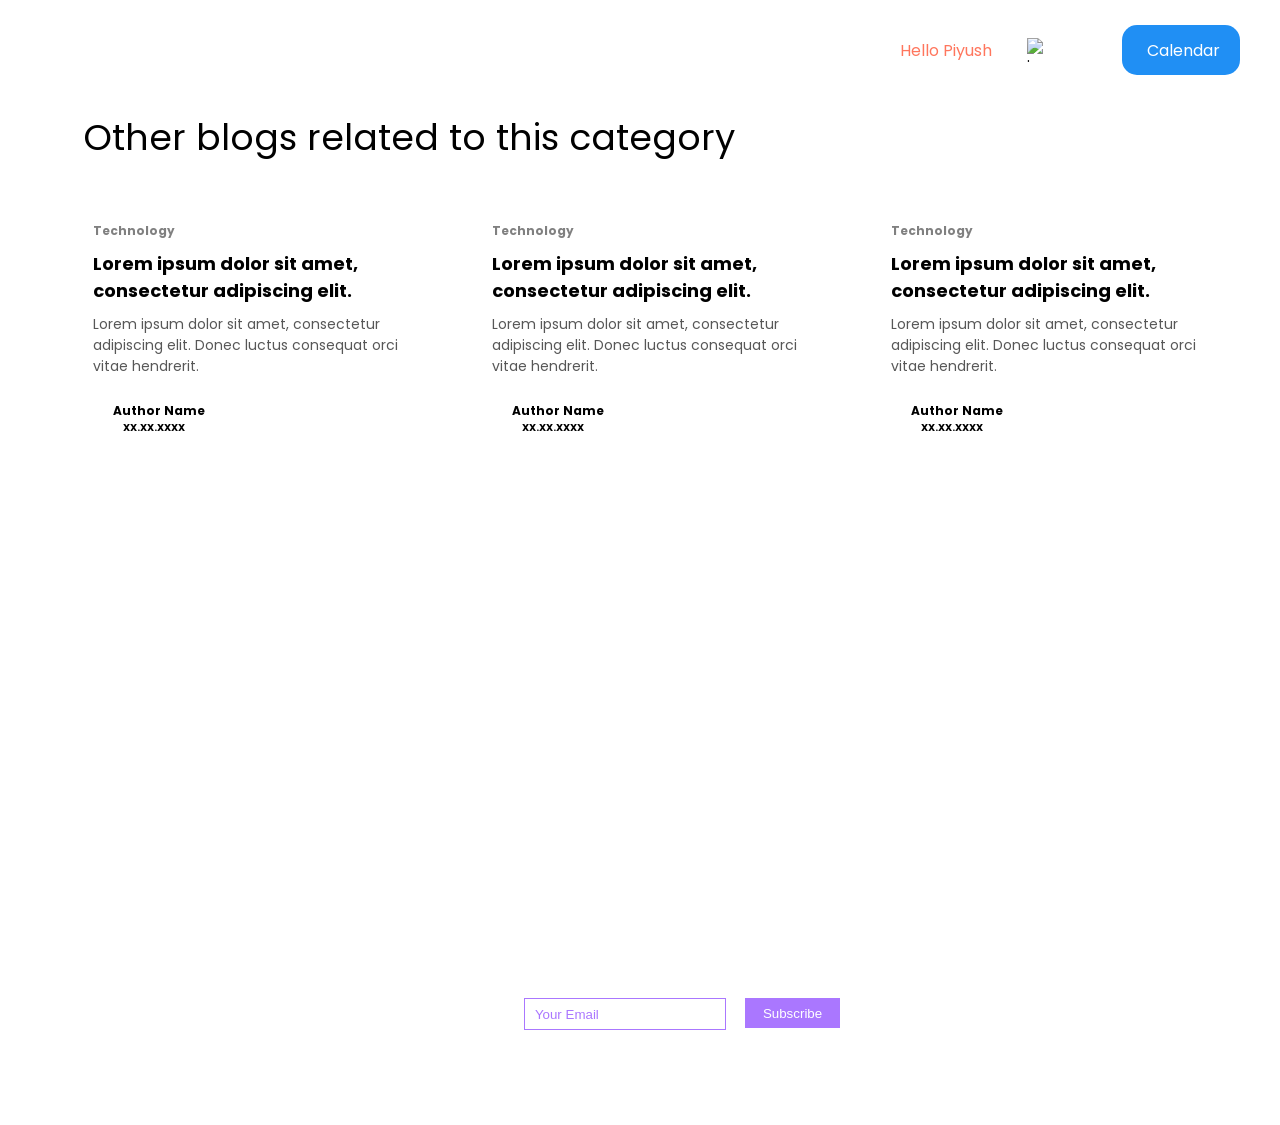
==== commit f08c5f2c: "Merge branch 'main' into swapnil-branch" ====
--- a/blog.html
+++ b/blog.html
@@ -42,9 +42,7 @@
                 <div class="profile_name">Hello Piyush</div>
                 <img src="/assests/down_arrow.svg" alt="">
             </a>
-            <button class="themechangebtn" onclick="toggleTheme()">
-                <img src="assests/moon.png" alt="image" id="themeImg">
-            </button>
+            <img src="assests/moon.png" alt="image" id="themeImg" style="margin-left: 20px; cursor: pointer;">
         </div>
         <div class="calendar_container">
             <a href="">
@@ -113,7 +111,7 @@
     </div>
     <div class="footer">
         <div class="socials">
-            <div class="footer_title">Follow us on our socials</div>
+            <div class="footer_titles">Follow us on our socials</div>
             <div class="icons">
                 <div class="icon"><a href=""><img src="assests/instagram.svg" alt=""></a></div>
                 <div class="icon"><a href=""><img src="assests/twitter.svg" alt=""></a></div>
@@ -121,15 +119,15 @@
             </div>
         </div>
         <div class="newsletter">
-            <div class="footer_title">Subscribe to our newsletter</div>
+            <div class="footer_titles">Subscribe to our newsletter</div>
             <form>
                 <input type="text" id="emailId" name="email" placeholder="Your Email">
                 <button type="submit">Subscribe</button>
             </form>
         </div>
         <div class="contact">
-            <div class="footer_title">Contact Us</div>
-            <h2><a href="mailto:Blogzen@gmail.com">Blogzen@gmail.com</a></h2>
+            <div class="footer_titles">Contact Us</div>
+            <a href="mailto:Blogzen@gmail.com"><div class="mail">Blogzen@gmail.com</div></a>
         </div>
     </div>
     <script src="js/theme.js"></script>
--- a/css/navbar.css
+++ b/css/navbar.css
@@ -18,17 +18,16 @@
 }
 /* Handle */
 ::-webkit-scrollbar-thumb {
-    background: #7D41E2;
-
-    border-radius: 80px;
-}
-
-/* Handle on hover */
-  ::-webkit-scrollbar-thumb:hover {
-
-
+    background: #7D41E2;    
+    border-radius: 80px; 
   }
-
+  
+  /* Handle on hover */
+  /* ::-webkit-scrollbar-thumb:hover {
+    
+   
+  } */
+  
   
 
 *{
@@ -42,6 +41,9 @@
     font-family: 'Poppins', sans-serif;
     /* background-color: black; */
 
+}
+:root{
+    --txtColor1: #000000a8;
 }
 .darktheme{
     --element-color:white;
@@ -126,7 +128,7 @@
 /* Sec-2 ~~~~~~~~~~~~~~~~~~~~~~~~~~~~~~~~~~~~~~~~~~~~~~~~~~~~~~~~~~~~~~~~~~~~~~~~~~~~~~~~~~~~~~~~~~~~~~~~~~~~ */
 .navs2 {
     /* border: 1px solid black; */
-    width: 25vw;
+    /* width: 25vw; */
     height: 80px;
     display: flex;
     align-items: center;
@@ -140,8 +142,25 @@
     margin: 0 0.5vw;
 
 }
-
-.navbtn1 {
+.button_nav{
+    display: flex;
+    align-items: center;
+    justify-content: center;
+    margin-right: 20px;
+    height: 30px;
+    background-color: #208FF4;
+    padding-top: 10px;
+    padding-bottom: 10px;
+    padding-left: 20px;
+    padding-right: 20px;
+    border-radius: 10px;
+    color: #ffffff;
+    font-family: 'Poppins', sans-serif;
+    font-size: 14px;
+    margin-left: 5px;
+    border: none;
+    cursor: pointer;
+}
     cursor: pointer;
     height: 2vw;
     width: 7vw;
@@ -180,4 +199,7 @@
 
 .txtColor {
     color: white;
+}
+.txtColor1{
+    color: var(--txtColor1);
 }
